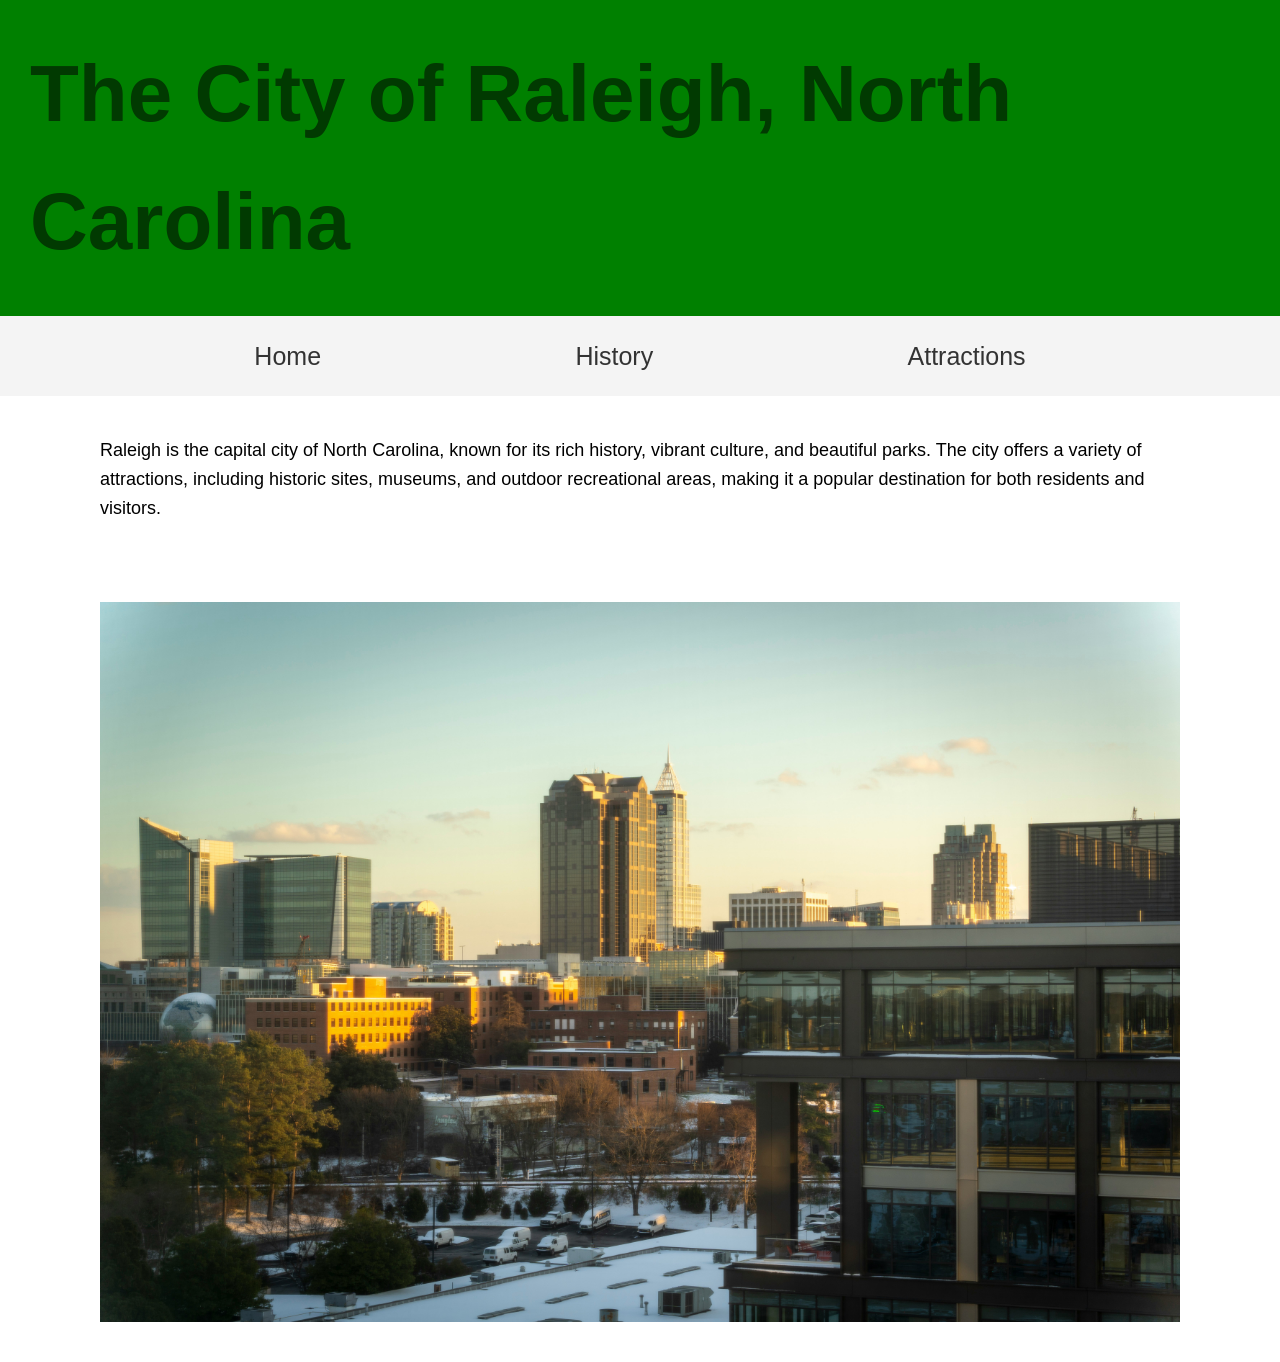
==== Final Project/index.html @ c394a90a "Add files via upload" ====
<!doctype html>
<html lang="en">
<head>
    <meta charset="UTF-8">
    <meta name="viewport" content="width=device-width, initial-scale=1.0">
    <link rel="stylesheet" href="css/styles.css">
    <title>Final Project</title>
</head>
<body>
 <header class="header">
        <h1>The City of Raleigh, North Carolina</h1>
    </header>
     <nav>
    <ul class="main-menu">
      <li><a href="index.html">Home</a></li>
      <li><a href="history.html">History</a></li>
      <li><a href="attractions.html">Attractions</a></li>
    </ul>
  </nav>

        <p class="intro">
            Raleigh is the capital city of North Carolina, known for its rich history, vibrant culture, and beautiful parks. The city offers a variety of attractions, including historic sites, museums, and outdoor recreational areas, making it a popular destination for both residents and visitors.
        </p>

    <main class="content">
 <img class="raleigh-city" src="images/city-of-raleigh.jpg" alt="The City of Raleigh, North Carolina">
    </main>

</body>
</html>
---- Final Project/css/styles.css ----
* {
  margin: 0;
  padding: 0;
  box-sizing: border-box;
}

body {
  font-family: 'Poppins', sans-serif;
  color: #333;
  background-color: white;
  color: rgb(1, 58, 1);
  line-height: 1.6;
}

ul {
  list-style-type: none;
}

a {
  color: #333;
  text-decoration: none;
}

a:hover {
  color: red;
}

/* Header */
.header {
  display: flex;
  justify-content: center;
  align-items: center;
  font-size: 40px;
  padding: 30px;
  background-color: green;
  width: 100%;
  @media (max-width: 900px) {
    background-color: goldenrod;
    color:gold;
  }
}

.header2 {
  display: flex;
  justify-content: start;
  align-items: center;
  font-size: 22px;
  padding: 0px 0px 0px 100px;
  width: 100%;
  @media (max-width: 900px) {
    color:gold;
  }
}

.main-menu {
  display: flex;
  font-size: 25px;
  gap: 20px;
  padding: 20px;
  background-color: #f4f4f4;
  justify-content: space-evenly;
  color: black;
}

/* Main Content */

.text-container {
    display: flex;
    flex-direction: column;
    font-size: 18px;
    line-height: 1.6;
    padding: 30px 80px 10px;
    color: black;
}

.content {
    display: flex;
    gap: 1px;
    max-width: 100%;
    max-height: 100%;
    margin: 20px auto;
    justify-content: center;
    align-items: start;
    padding: 0 80px;
}

.raleigh-city {
    display: flex;
    justify-content: center;
    padding: 20px;
    max-width: 100%;
    height: auto;
}

.pope-house {
    display: block;
    width: 60%;
    height: auto;
    padding: 30px 20px 10px;
}

.theatre-little {
    display: block;
    width: 60%;
    height: auto;
    padding: 30px 20px 10px;
}

.executive-mansion {
    display: block;
    width: 70%;
    height: auto;
    padding: 10px 20px 10px;
}

.state-fair {
    display: block;
    padding: 30px 20px 10px;
    min-width: 60%;
    height: auto;
}

.pullen-park {
    display: block;
    width: 60%;
    height: auto;
    padding: 10px 20px 10px;
}

.juniper-level {
    display: block;
    justify-content: center;
    min-width: 60%;
    height: 900px;
    padding: 10px 20px 10px;
}

.intro {
    font-size: 18px;
    line-height: 1.6;
    padding: 40px 100px;
    color: black
}


/* Media Queries */
@media (max-width: 900px) {
    .header {
        padding: 30px 10px 10px;
        @media (max-width: 900px) { background-color: goldenrod;}
    }

    .header2 {
        padding: 30px 10px 10px;
        @media (max-width: 900px) {color: gold;}
    }

    .header,
    .header .header-right {
        flex-direction: column;
        gap: 10px;

    }
}
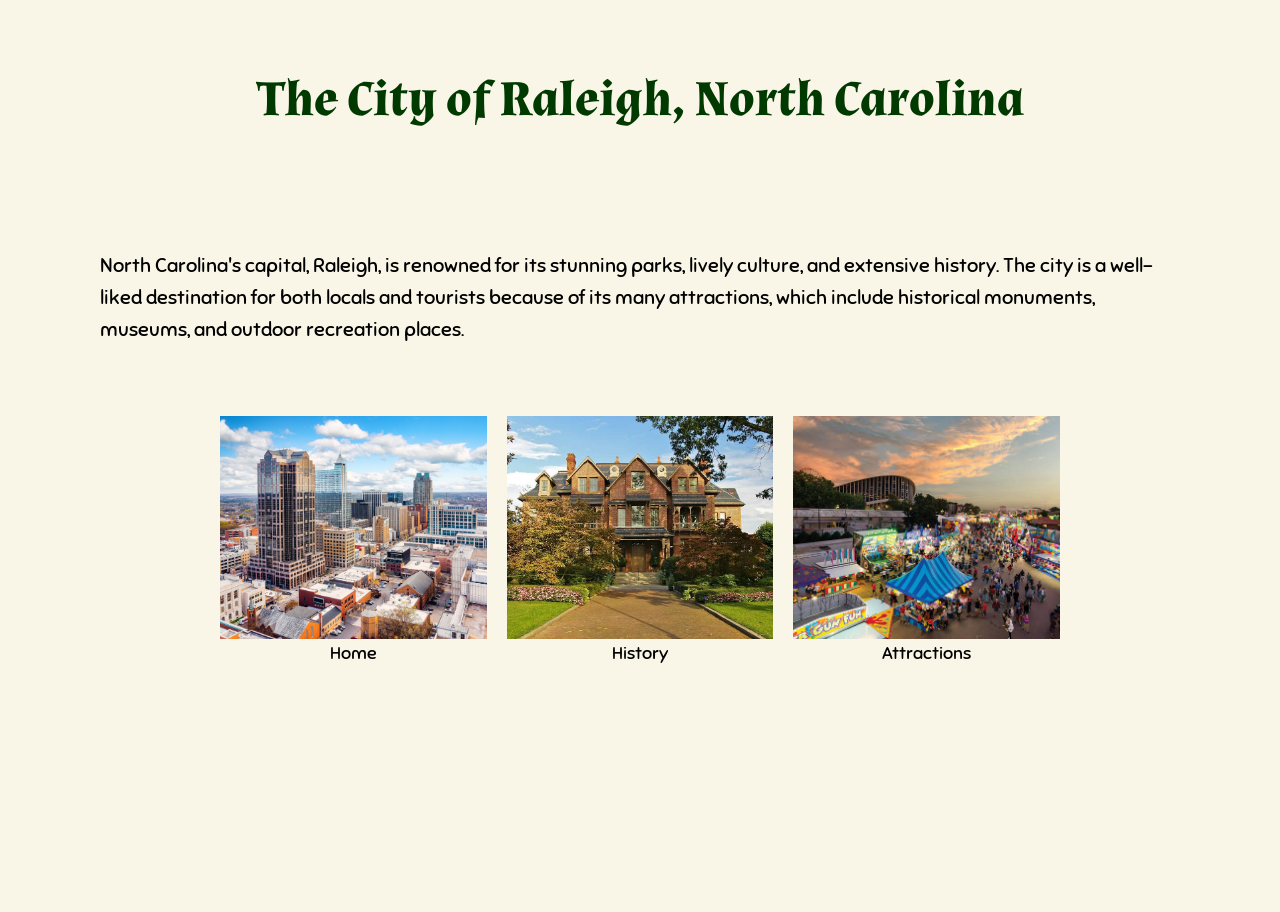
==== commit 1632c480: "11/6/2026" ====
--- a/Final Project/index.html
+++ b/Final Project/index.html
@@ -3,28 +3,43 @@
 <head>
     <meta charset="UTF-8">
     <meta name="viewport" content="width=device-width, initial-scale=1.0">
-    <link rel="stylesheet" href="css/styles.css">
+    <link rel="stylesheet" href="css/style.css">
+    <link rel="preconnect" href="https://fonts.googleapis.com">
+    <link rel="preconnect" href="https://fonts.gstatic.com" crossorigin>
+    <link href="https://fonts.googleapis.com/css2?family=Almendra:ital,wght@0,400;0,700;1,400;1,700&family=Pangolin&family=Sniglet:wght@400;800&display=swap" rel="stylesheet">
     <title>Final Project</title>
 </head>
 <body>
- <header class="header">
-        <h1>The City of Raleigh, North Carolina</h1>
-    </header>
-     <nav>
-    <ul class="main-menu">
-      <li><a href="index.html">Home</a></li>
-      <li><a href="history.html">History</a></li>
-      <li><a href="attractions.html">Attractions</a></li>
-    </ul>
-  </nav>
+ 
+        
+        <div class="header-image">
+            <div class="header">
+                <h1 class="title">The City of Raleigh, North Carolina</h1>
+            </div>
+        </div>
 
-        <p class="intro">
-            Raleigh is the capital city of North Carolina, known for its rich history, vibrant culture, and beautiful parks. The city offers a variety of attractions, including historic sites, museums, and outdoor recreational areas, making it a popular destination for both residents and visitors.
+    <p class="intro">
+            North Carolina's capital, Raleigh, is renowned for its stunning parks, lively culture, and extensive history. The city is a well-liked destination for both locals and tourists because of its many attractions, which include historical monuments, museums, and outdoor recreation places.
         </p>
+ 
+    <main class="content">
+        <ul class="man-menu">
+            <li><a href="index.html"><img class="city" src="images/city-of-raleigh.jpg" alt="A birdseye view of the downtown Raleigh, NC during the day"></a>
+                <p class="menu-item">Home</p>
+            </li>
 
-    <main class="content">
- <img class="raleigh-city" src="images/city-of-raleigh.jpg" alt="The City of Raleigh, North Carolina">
-    </main>
+            <li><a href="history.html"><img class="house" src="images/mansion.jpg" alt="A front-facing shot of the Executive Mansion located in Raleigh, NC"></a>
+                <p class="menu-item">History</p>
+            </li>
+
+            <li><a href="attractions.html"><img class="party" src="images/state-fair.jpg" alt="Open hours picture of the annual North Carolina State Fair from a birdseye view"></a>
+                <p class="menu-item">Attractions</p>
+            </li>
+        </ul>
+    </main>        
+    
+    
+
 
 </body>
 </html>
--- a/Final Project/css/style.css
+++ b/Final Project/css/style.css
@@ -0,0 +1,328 @@
+* {
+  margin: 0;
+  padding: 0;
+  box-sizing: border-box;
+}
+
+
+body {
+  font-family: "Sniglet", system-ui;
+  color: #333;
+  background-color: rgb(249, 246, 231);
+  color: rgb(1, 58, 1);
+  line-height: 1.6;
+  width: 100%;
+  height: auto;
+  background-size: cover;
+  padding: 0px 0px 30px;
+}
+
+.almendra-regular {
+  font-family: "Almendra", serif;
+  font-weight: 400;
+  font-style: normal;
+}
+
+.sniglet-regular {
+  font-family: "Sniglet", system-ui;
+  font-weight: 400;
+  font-style: normal;
+}
+
+ul {
+  list-style-type: none;
+}
+
+a {
+  color: #333;
+  text-decoration: none;
+}
+
+a:hover {
+  color: rgb(28, 138, 190);
+}
+
+/* Header */
+.header {
+  font-family: "Almendra", serif;
+  display: flex;
+  justify-content: center;
+  align-items: center;
+  font-size: 25px;
+  padding: 30px;
+  width: 100%;
+}
+
+.header-image {
+  display: flex;
+  background-image: linear-gradient(rgba(255, 253, 253, 0.65)), url('https://savorytraveler.com/wp-content/uploads/2023/04/1920x1080.jpg');
+  height: 200px;
+  background-position: center;
+  background-repeat: no-repeat;
+  background-size: cover;
+  position: relative;
+}
+
+.header2 {
+  font-family: "Almendra", serif;
+  display: flex;
+  justify-content: start;
+  align-items: center;
+  font-size: 22px;
+  padding: 50px 0px 0px 200px;
+  width: 100%;
+}
+
+.man-menu {
+  display: flex;
+  flex-direction: row;
+  font-size: 25px;
+  gap: 20px;
+  padding: 20px;
+  justify-content: center;
+  color: black;
+}
+
+.menu {
+  display: flex;
+  flex-direction: row;
+  justify-content: center;
+  padding: 0px 200px 0px;
+}
+
+/* Main Content */
+
+.text-container {
+  display: flex;
+  flex-direction: column;
+  font-size: 18px;
+  line-height: 1.6;
+  padding: 30px 20px 30px;
+  color: black;
+}
+
+.text-container {
+  font-size: 24px;
+  background-color: rgb(193, 224, 152);
+}
+
+.content {
+  display: flex;
+  flex-direction: row;
+  justify-content: center;
+  padding: 0px 200px 0px;
+  outline-color: aliceblue;
+
+  .hour {
+    font-size: 25px;
+    display: flex;
+    justify-content: end;
+    color: green;
+  }
+
+  .info {
+    font-size: 20px;
+    display: flex;
+    justify-content: end;
+  }
+}
+
+.top {
+  display: flex;
+  flex-direction: row;
+  justify-content: center;
+  padding: 20px;
+  gap: 30px;
+}
+
+.menu-item {
+  font-size: 18px;
+  display: flex;
+  justify-content: space-evenly;
+}
+
+.raleigh-city,
+.fair,
+.mansion {
+  display: flex;
+  flex-direction: row;
+  justify-content: center;
+  align-items: center;
+  width: 10%;
+  height: 50%;
+
+}
+
+.city,
+.party,
+.house {
+  display: flex;
+  flex-direction: row;
+  justify-content: space-between;
+  width: 100%;
+  height: 50%;
+  aspect-ratio: 4 / 3;
+  object-fit: cover;
+  padding: 0;
+  flex-shrink: 0;
+}
+
+.state-fair,
+.executive-mansion,
+.theatre-little,
+.pope-house,
+.pullen-park,
+.juniper-level {
+  display: block;
+  width: 45%;
+  height: auto;
+  aspect-ratio: 4 / 3;
+  object-fit: cover;
+  padding: 0px 0;
+  flex-shrink: 0;
+}
+
+.intro {
+  display: flex;
+  flex-direction: row;
+  font-size: 20px;
+  line-height: 1.6;
+  padding: 40px 100px;
+  margin: 10px 0px;
+  color: black;
+}
+
+
+/* Media Queries */
+@media (max-width: 900px) {
+  .header {
+    display: flex;
+    justify-content: center;
+    padding: 30px 10px 10px;
+    font-size: 15px;
+  }
+
+  .header-image {
+    display: flex;
+    justify-content: center;
+    align-items: center;
+    height: 100px;
+  }
+
+  .header2 {
+    display: flex;
+    justify-content: center;
+    padding: 30px 20px 0px;
+    font-size: 15px;
+  }
+
+  .top {
+    display: flex;
+    flex-direction: row;
+    justify-content: center;
+    width: 100%;
+    font-size: 10px;
+  }
+
+  .man-menu {
+    display: flex;
+    flex-direction: column;
+    justify-content: center;
+    width: 100%;
+    font-size: 10px;
+    padding: 10px 20px 0px;
+  }
+
+  .intro {
+    display: flex;
+  }
+
+  .content {
+    display: flex;
+    flex-direction: column;
+    justify-content: center;
+    align-items: center;
+    padding: 0px;
+    min-width: 100%;
+    height: auto;
+
+    .hour {
+      font-size: 15px;
+      display: flex;
+      justify-content: end;
+      color: green;
+    }
+
+    .info {
+      font-size: 13px;
+      display: flex;
+      justify-content: end;
+    }
+  }
+
+  .text-container {
+    padding: 10px 20px;
+    margin: 0px 20px;
+    font-size: 14px;
+  }
+
+  @media (max-width: 900px) {
+
+    .state-fair,
+    .executive-mansion,
+    .theatre-little,
+    .pope-house,
+    .pullen-park,
+    .juniper-level {
+      width: 100%;
+    }
+  }
+
+  .juniper-level,
+  .executive-mansion,
+  .theatre-little,
+  .pope-house,
+  .state-fair,
+  .pullen-park {
+    display: block;
+    justify-content: center;
+    max-width: 100%;
+    height: auto;
+    padding: 10px 20px 10px;
+  }
+
+  .intro {
+    display: flex;
+    padding: 10px 20px 10px;
+    font-size: 14px;
+  }
+
+  @media (max-width: 900px) {
+
+    .raleigh-city,
+    .fair,
+    .mansion {
+      display: flex;
+      flex-direction: row;
+      justify-content: center;
+      align-items: center;
+      min-width: 95px;
+      height: auto;
+      aspect-ratio: 4 / 3;
+      object-fit: cover;
+      flex-shrink: 0;
+    }
+  }
+
+  .menu {
+    display: flex;
+    flex-direction: center;
+    padding: 0px;
+  }
+
+  .menu-item {
+    font-size: 13px;
+    display: flex;
+    justify-content: center;
+  }
+}
